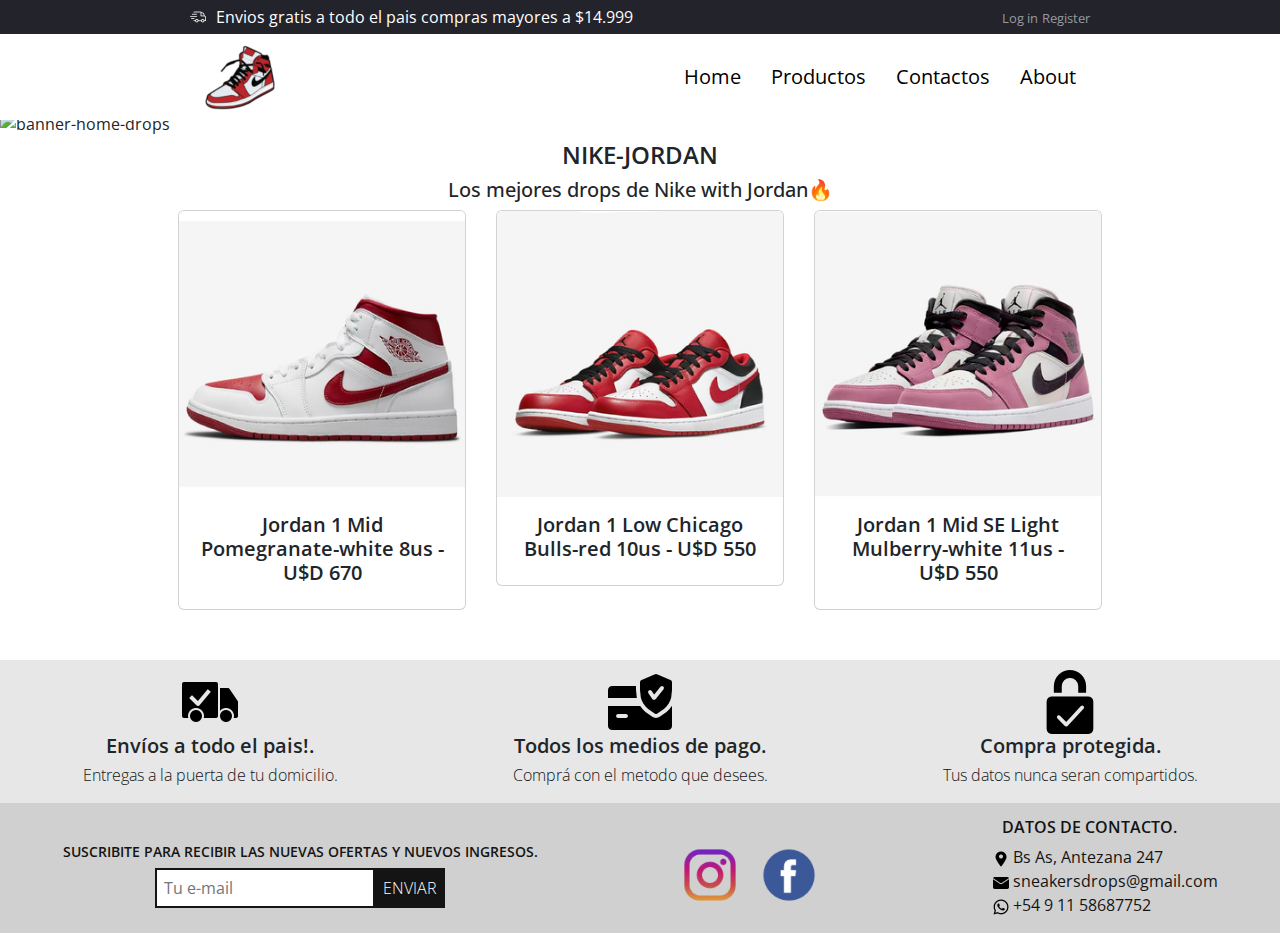
==== index.html @ fe42739c "agrego seccion news letters, redes y contactos en home" ====
<!DOCTYPE html>
<html lang="en">
<head>
    <meta charset="UTF-8">
    <meta http-equiv="X-UA-Compatible" content="IE=edge">
    <meta name="viewport" content="width=device-width, initial-scale=1.0">
    <link href="https://fonts.googleapis.com/css2?family=Flamenco:wght@300&family=Lato:wght@100;300;400&family=Open+Sans:wght@300;400&family=Permanent+Marker&display=swap" rel="stylesheet">
    <link rel="stylesheet" href="bootstrap-5.2.0-dist/css/bootstrap.css">
    <link rel="stylesheet" href="style.css">
    <title>home</title>
</head>
<body>
    <header id="header-navbar">
        <div class="top-info">
            <div class="envios-top-info">
                <img class="img-top-info" src="./imagenes/img-top-info.png" alt="img-envios-top">
                <span class="texto-top-info"> Envios gratis a todo el pais compras mayores a $14.999</span>
            </div>
            <div>
                <a class="link-top-info" href="#">Log in</a>
                <a class="link-top-info" href="#">Register</a>
            </div>
        </div>
        <nav class="navbar padre-navbar navbar-expand-sm">    
                <a href="#">
                    <img class="logo-navbar" src="/imagenes/logo-sneaker.png" alt="logo-navbar">
                </a>
                <button class="navbar-toggler" type="button" data-bs-toggle="collapse" data-bs-target="#navbarToggleExternalContent" aria-controls="navbarToggleExternalContent" aria-expanded="false" aria-label="Toggle navigation">
                    <span class="navbar-toggler-icon"></span>
                </button>
                <div class="collapse navbar-collapse" id="navbarToggleExternalContent">
                    <div class="list-link-nav">
                        <a class="link-nav" href="#">Home</a>
                        <a class="link-nav" href="#">Productos</a>
                        <a class="link-nav" href="#">Contactos</a>
                        <a class="link-nav" href="#">About</a>
                    </div>
                </div>      
        </nav>    
    </header>
    <section id="banner">
        <img class="banner-home" src="./imagenes/Banner-drop.png" alt="banner-home-drops">
    </section>
    <section>
        <div id="articulos-home">
            <h4 class="titulo-articulos-home">NIKE-JORDAN</h4>
            <h5>Los mejores drops de Nike with Jordan🔥</h5>
            <div class="cards-articulos-home">
                <div class="card card-home">
                    <img src="./imagenes/jordan-1.jpg" class="card-img-top" alt="jordan-home-1">
                    <div class="card-body">
                      <h5 class="card-title text-card-home">Jordan 1 Mid Pomegranate-white 8us - U$D 670</h5>
                    </div>
                  </div>
                  <div class="card card-home">
                    <img src="./imagenes/jordan-2.jpg" class="card-img-top" alt="jordan-home-2">
                    <div class="card-body">
                      <h5 class="card-title text-card-home">Jordan 1 Low Chicago Bulls-red 10us - U$D 550</h5>
                    </div>
                  </div>
                  <div class="card card-home">
                    <img src="./imagenes/jordan-3.jpg" class="card-img-top" alt="jordan-home-3">
                    <div class="card-body">
                      <h5 class="card-title text-card-home">Jordan 1 Mid SE Light Mulberry-white 11us - U$D 550</h5>
                    </div>
                  </div>
            </div>
        </div>
    </section>
    <section>
        <div id="envios-pagos">
            <div class="items-envios-pagos">
                <img class="imagen-servicios-envios-pagos" src="./imagenes/envios2.png" alt="servicio-envio">
                <h5 class="titulo-servicios">
                    Envíos a todo el pais!.
                </h5>
                <h6>
                    Entregas a la puerta de tu domicilio.
                </h6>
            </div>
            <div class="items-envios-pagos">
                <img class="imagen-servicios-envios-pagos" src="./imagenes/payment.png" alt="servicio-pagos">
                <h5 class="titulo-servicios">
                    Todos los medios de pago.
                </h5>
                <h6>
                    Comprá con el metodo que desees.
                </h6>
            </div>
            <div class="items-envios-pagos">
                <img class="imagen-servicios-envios-pagos" src="./imagenes/candado.png" alt="compra-protegida">
                <h5 class="titulo-servicios">
                    Compra protegida.
                </h5>
                <h6>
                    Tus datos nunca seran compartidos.
                </h6>
            </div>
        </div>
    </section>
    <section>
        <div id="newsLetters-contacto">
            <form class="form-newsLetters">
                <h6 class="titulo-form-newsLetters">Suscribite para recibir las nuevas ofertas y nuevos ingresos.</h6>
                <div class="inputs-newsLetters">
                    <input type="email" name="e-mail" placeholder="Tu e-mail" class="form-email">
                    <input type="submit" value="Enviar" class="form-submit">
                </div>
            </form>
            <div class="redes-contactos">
                <a href="#">
                    <img class="imagen-redes" src="./imagenes/icono-instagram.png" alt="Instagram">
                </a>
                <a href="#">
                    <img class="imagen-redes" src="./imagenes/icono-facebook.png" alt="Facebook">
                </a>
            </div>
            <div class="seccion-contactos">
                <h6 class="titulo-contactos">Datos de contacto.</h6>
                <div class="datos-contacto">
                    <ul class="lista-contactos">
                        <li>
                            <a class="link-lista-contactos" href="https://goo.gl/maps/PjL22jZe5zYQckxB9" target="_blank">
                                <img src="./imagenes/icono-ubicacion.png" alt="direccion"> Bs As, Antezana 247
                            </a> 
                        </li>
                        <li>
                            <a class="link-lista-contactos" href="#">
                                <img src="./imagenes/icono-email.png" alt="Email"> sneakersdrops@gmail.com
                            </a>
                        </li>
                        <li>
                            <a class="link-lista-contactos" href="#">
                                <img src="./imagenes/icono-celular.png" alt="Telefono"> +54 9 11 58687752
                            </a>
                        </li>
                    </ul>
                </div>
            </div>
        </div>
    </section>
    <script src="https://cdn.jsdelivr.net/npm/@popperjs/core@2.11.5/dist/umd/popper.min.js" integrity="sha384-Xe+8cL9oJa6tN/veChSP7q+mnSPaj5Bcu9mPX5F5xIGE0DVittaqT5lorf0EI7Vk" crossorigin="anonymous"></script>
    <script src="https://cdn.jsdelivr.net/npm/bootstrap@5.2.0/dist/js/bootstrap.min.js" integrity="sha384-ODmDIVzN+pFdexxHEHFBQH3/9/vQ9uori45z4JjnFsRydbmQbmL5t1tQ0culUzyK" crossorigin="anonymous"></script>
</body>
</html>
---- style.css ----
*{
    margin: 0;
    padding: 0;
}

body{
    font-family: 'Open Sans', sans-serif;
    background-color: #fff;
}

.top-info{
    display: flex;
    flex-direction: column;
    align-items: center;
    justify-content: center;
    background-color: #23232c;
    color: #fff;
    width: 100%;
}

.envios-top-info{
    display: flex;
    flex-direction: column;
    align-items: center;
}

.img-top-info{
    height: 16px;
    width: 16px;
}

.texto-top-info{
    text-align: center;
}

.link-top-info{
    color: #d2d6d9ad;
    text-decoration: none;
    font-size: 13px;
}

.link-top-info:hover{
    text-decoration: underline;
    color: #d2d6d9ad;
}

#header-navbar{
    display: flex;
    flex-direction: column;
    align-items: center;
    justify-content: space-around;
    position: fixed;
    top: 0;
    z-index: 9999;
    width: 100%;
    background-color: #fff;
}

.padre-navbar{
    display: flex;
    flex-direction: row;
    justify-content: space-around;
    width: 100%;
}

.button-responsive{
    display: flex;
    flex-direction: column;
    align-items: center;
    justify-content: center;
}

.logo-navbar{
    object-fit: contain;
}

.list-link-nav{
    display: flex;
    flex-direction: column;
    align-items: center;
    justify-content: center;
    background-color: #fff;
}

.link-nav{
    display: flex;
    flex-direction: row;
    justify-content: end;
    text-decoration: none;
    color: #000;
    font-weight: 400;
    font-size: 20px;
}

.link-nav:hover{
    transition: all 0.5s linear;
    border-radius: 20px;
    padding: 5px;
    color: #ffffff;
    background-color: #dc3545;
    transform: scale(1.1);
}

#banner{
    margin-top: 150px;
}

.banner-home{
    height: 60%;
    width: 100%;
}

#articulos-home{
    display: flex;
    flex-direction: column;
    align-items: center;
    justify-content: center;
    text-align: center;
    margin-top: 5px;
}

.titulo-articulos-home{
    font-weight: 600;
}

.cards-articulos-home{
    display: flex;
    flex-direction: column;
    justify-content: center;
    align-items: center;
    gap: 30px;
}

.card-home{
    width: 80%;
}

.text-card-home{
    font-weight: 600;
}

#envios-pagos{
    display: flex;
    flex-direction: column;
    align-items: center;
    justify-content: center;
    margin-top: 15px;
    gap: 10px;
    background-color: #1414141a;
    width: 100%;
}

.items-envios-pagos{
    display: flex;
    align-items: center;
    flex-direction: column;
}

.titulo-servicios{
    font-weight: 600;
}

.items-envios-pagos h6{
    color: #141414;
    font-weight: 200;
}

#newsLetters-contacto{
    display: flex;
    flex-direction: column;
    align-items: center;
    justify-content: center;
    background-color: #14141433;
    padding-top: 10px;
    gap: 15px;
}

.form-newsLetters{
    display: flex;
    flex-direction: column;
    align-items: center;
    justify-content: center;
}

.titulo-form-newsLetters{
    font-weight: 600;
    color: #141414;
    font-size: 0.9rem;
    text-align: center;
    text-transform: uppercase;
}

.inputs-newsLetters{
    display: flex;
    flex-direction: row;
    align-items: center;
    justify-content: center;
}

.form-email{
    color: #141414;
    background-color: #fff;
    border: 2px solid #141414;
    height: 40px;
    padding: 7px;
}

.form-submit{
    font-weight: 200;
    text-transform: uppercase;
    padding: 7px;
    color: #fff;
    background-color: #141414;
    border: 1px solid #141414;
}

.redes-contactos{
    display: flex;
    flex-direction: row;
    justify-content: center;
    align-items: center;
    gap: 15px;
}

.imagen-redes{
    transform: scale(0.8);
}

.imagen-redes:hover{
    transform: scale(1);
    transition: all 0.7s ease;
}

.seccion-contactos{
    display: flex;
    flex-direction: column;
    align-items: center;
}

.titulo-contactos{
    color: #141414;
    font-weight: 600;
    text-transform: uppercase;
}

.lista-contactos{
    list-style-type: none;
}

.link-lista-contactos{
    text-decoration: none;
    color: #141414
}

.link-lista-contactos:hover{
    text-decoration: underline;
    color: #141414;
}


@media (min-width: 1024px){
    .top-info{
        flex-direction: row;
        justify-content: space-around;
        padding: 5px;
    }
    .envios-top-info{
        flex-direction: row;
        gap: 10px;
    }
    .cards-articulos-home{
        flex-direction: row;
        align-items: flex-start;
        margin-bottom: 50px;
    }
    #newsLetters-contacto{
        flex-direction: row;
        padding-top: 15px;
        justify-content: space-around;
    }
}

@media (min-width: 576px){
    .navbar-collapse{
        flex-grow: 0;
    }
    .list-link-nav{
        flex-direction: row;
        gap: 30px;
    }
    #banner{
        margin-top: 110px;
    }
    #envios-pagos{
        flex-direction: row;
        justify-content: space-around;
        padding: 10px 0px;
        margin-top: 0px;
    }
}

@media (max-width: 478px){
    #banner{
        margin-top: 175px;
    }
}

@media (min-width: 500px){
    .card-home{
        width: 18rem;
    }
}

@media (max-width: 300px){
    .inputs-newsLetters{
        flex-direction: column;
    }
}

@media (max-width: 250px){
    .link-lista-contactos{
        font-size: 0.75rem;
    }
    .imagen-redes{
        transform: scale(0.5);
    }
    .imagen-redes:hover{
        transform: scale(0.7);
    }
}

@media(max-width: 225px){
    .form-email{
        width: 90%;
    }
}

@media (max-width: 210px){
    #banner{
        margin-top: 200px;
    }
    #articulos-home{
        align-items: inherit;
    }
    .link-lista-contactos{
        font-size: 0.5rem;
        text-align: center;
        font-weight: 600;
    }
}

@media (max-width: 165px){
    #banner{
        margin-top: 225px;
    }
    .imagen-redes{
        width: 90%;
    }
}

@media (max-width: 150px){
    #banner{
        margin-top: 260px;
    }
}
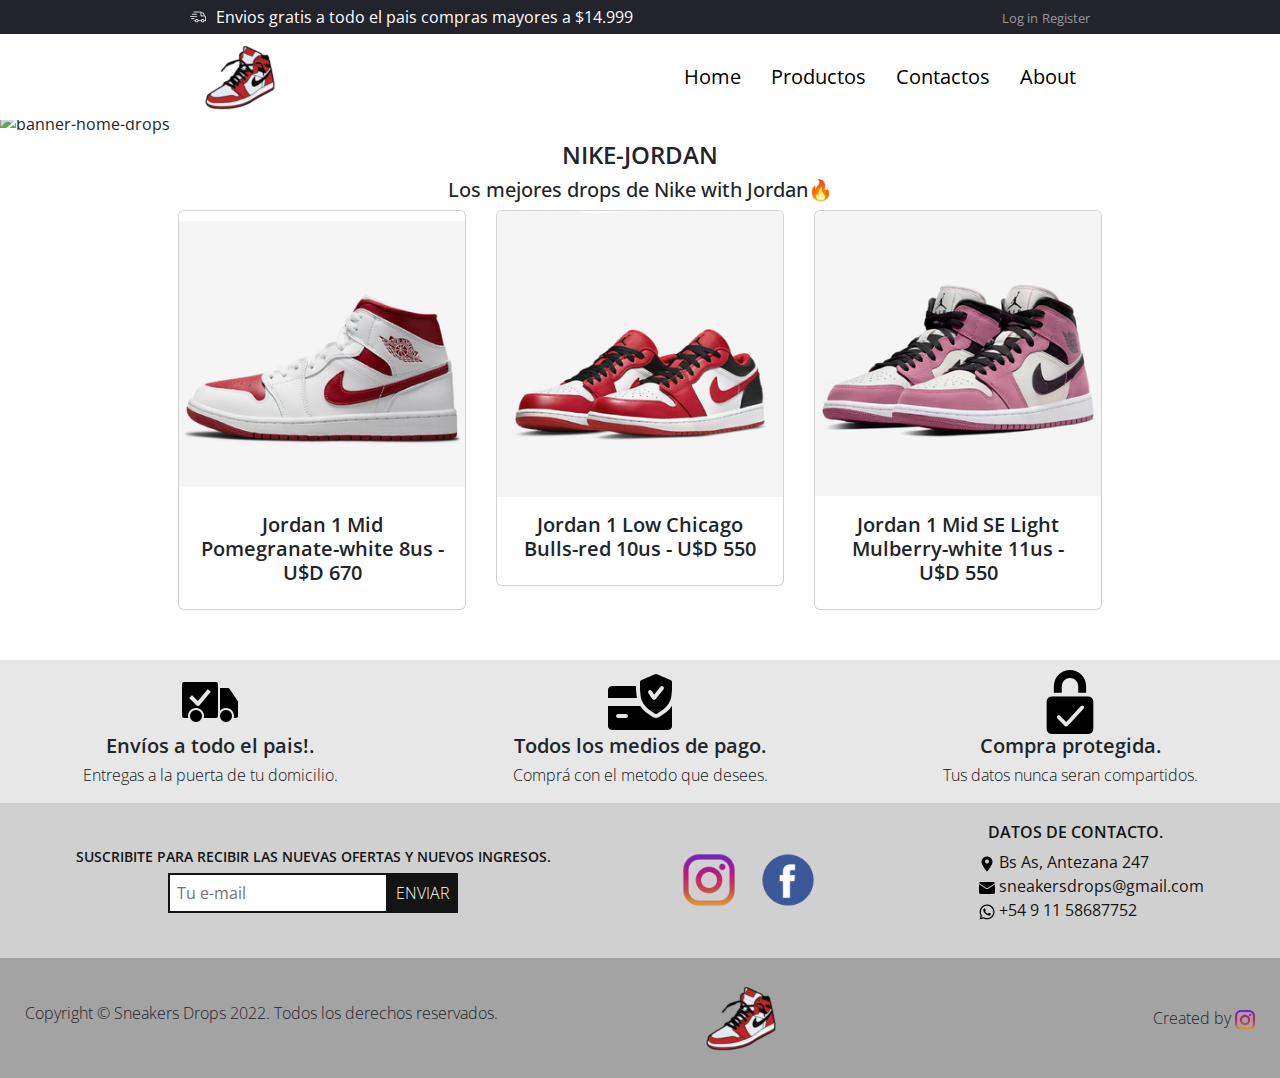
==== commit 8f461942: "agrego footer" ====
--- a/index.html
+++ b/index.html
@@ -139,6 +139,17 @@
             </div>
         </div>
     </section>
+    <footer>
+        <div id="footer">
+            <h6 class="texto-footer">
+                Copyright © Sneakers Drops 2022. Todos los derechos reservados.
+            </h6>
+            <img class="icono-sneaker-footer" src="./imagenes/logo-sneaker.png" alt="logo-sneaker-footer">
+            <a class="link-instagram-footer" href="instagram.com/rmarcos.27">
+                Created by <img class="icono-instagram-footer" src="./imagenes/icono-instagram.png" alt="icono-instagram">
+            </a>
+        </div>
+    </footer>
     <script src="https://cdn.jsdelivr.net/npm/@popperjs/core@2.11.5/dist/umd/popper.min.js" integrity="sha384-Xe+8cL9oJa6tN/veChSP7q+mnSPaj5Bcu9mPX5F5xIGE0DVittaqT5lorf0EI7Vk" crossorigin="anonymous"></script>
     <script src="https://cdn.jsdelivr.net/npm/bootstrap@5.2.0/dist/js/bootstrap.min.js" integrity="sha384-ODmDIVzN+pFdexxHEHFBQH3/9/vQ9uori45z4JjnFsRydbmQbmL5t1tQ0culUzyK" crossorigin="anonymous"></script>
 </body>
--- a/style.css
+++ b/style.css
@@ -257,6 +257,36 @@
     color: #141414;
 }
 
+#footer{
+    display: flex;
+    flex-direction: column;
+    align-items: center;
+    justify-content: center;
+    background-color: #0000005c;
+    padding: 15px;
+}
+
+.texto-footer{
+    text-align: center;
+    font-weight: 200;
+    color: #23232c;
+}
+
+.link-instagram-footer{
+    text-decoration: none;
+    color: #23232c;
+    font-weight: 200;
+}
+
+.link-instagram-footer:hover{
+    color: #23232c;
+    text-decoration: underline;
+}
+
+.icono-instagram-footer{
+    height: 20px;
+    width: 20px;
+}
 
 @media (min-width: 1024px){
     .top-info{
@@ -277,6 +307,15 @@
         flex-direction: row;
         padding-top: 15px;
         justify-content: space-around;
+        padding: 20px;
+    }
+    #footer{
+        flex-direction: row;
+        justify-content: space-between;
+        padding: 25px;
+    }
+    .icono-sneaker-footer{
+        padding-right: 170px;
     }
 }
 
@@ -302,6 +341,9 @@
 @media (max-width: 478px){
     #banner{
         margin-top: 175px;
+    }
+    .imagen-redes{
+        transform: scale(0.65);
     }
 }
 
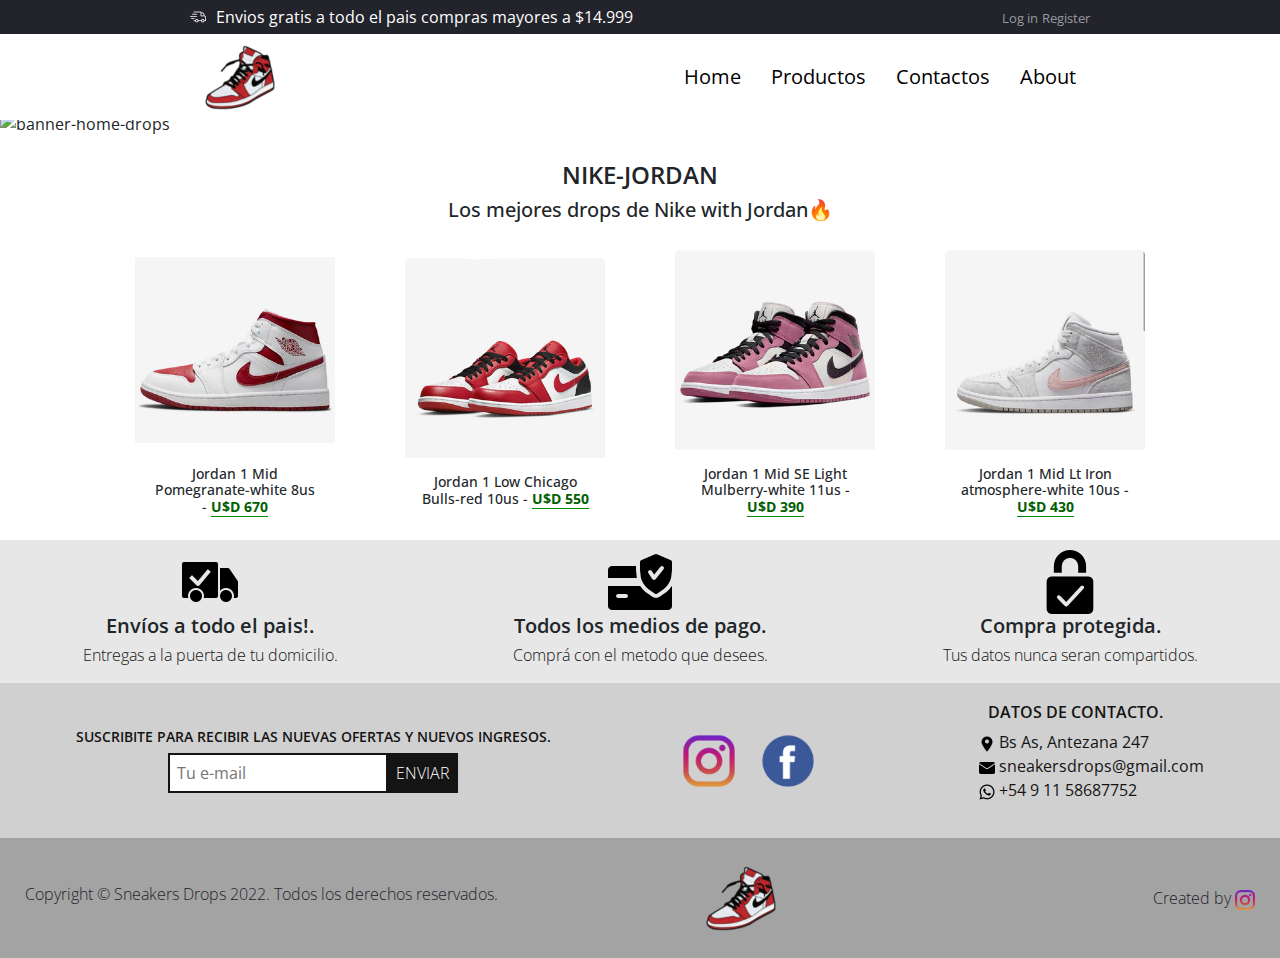
==== commit 2121e743: "modifico cards de articulos, agrego nueva pagina PRODUCTOS" ====
--- a/index.html
+++ b/index.html
@@ -45,23 +45,29 @@
         <div id="articulos-home">
             <h4 class="titulo-articulos-home">NIKE-JORDAN</h4>
             <h5>Los mejores drops de Nike with Jordan🔥</h5>
-            <div class="cards-articulos-home">
-                <div class="card card-home">
-                    <img src="./imagenes/jordan-1.jpg" class="card-img-top" alt="jordan-home-1">
+            <div class="seccion-cards-productos">
+                <div class="card card-productos">
+                    <img src="./imagenes/jordan-1.jpg" class="card-img-top" alt="jordan-1">
                     <div class="card-body">
-                      <h5 class="card-title text-card-home">Jordan 1 Mid Pomegranate-white 8us - U$D 670</h5>
+                      <h5 class="card-title titulo-card-productos">Jordan 1 Mid Pomegranate-white 8us - <span class="precio-sneaker">U$D 670</span></h5>
                     </div>
                   </div>
-                  <div class="card card-home">
-                    <img src="./imagenes/jordan-2.jpg" class="card-img-top" alt="jordan-home-2">
+                  <div class="card card-productos">
+                    <img src="./imagenes/jordan-2.jpg" class="card-img-top" alt="jordan-2">
                     <div class="card-body">
-                      <h5 class="card-title text-card-home">Jordan 1 Low Chicago Bulls-red 10us - U$D 550</h5>
+                        <h5 class="card-title titulo-card-productos">Jordan 1 Low Chicago Bulls-red 10us - <span class="precio-sneaker">U$D 550</span></h5>
                     </div>
                   </div>
-                  <div class="card card-home">
-                    <img src="./imagenes/jordan-3.jpg" class="card-img-top" alt="jordan-home-3">
+                  <div class="card card-productos">
+                    <img src="./imagenes/jordan-3.jpg" class="card-img-top" alt="jordan-3">
                     <div class="card-body">
-                      <h5 class="card-title text-card-home">Jordan 1 Mid SE Light Mulberry-white 11us - U$D 550</h5>
+                      <h5 class="card-title titulo-card-productos">Jordan 1 Mid SE Light Mulberry-white 11us - <span class="precio-sneaker">U$D 390</span></h5>
+                    </div>
+                  </div>
+                  <div class="card card-productos">
+                    <img src="./imagenes/jordan-4.jpg" class="card-img-top" alt="jordan-4">
+                    <div class="card-body">
+                      <h5 class="card-title titulo-card-productos">Jordan 1 Mid Lt Iron atmosphere-white 10us - <span class="precio-sneaker">U$D 430</span></h5>
                     </div>
                   </div>
             </div>
@@ -98,7 +104,7 @@
             </div>
         </div>
     </section>
-    <section>
+    <footer>
         <div id="newsLetters-contacto">
             <form class="form-newsLetters">
                 <h6 class="titulo-form-newsLetters">Suscribite para recibir las nuevas ofertas y nuevos ingresos.</h6>
@@ -138,14 +144,12 @@
                 </div>
             </div>
         </div>
-    </section>
-    <footer>
         <div id="footer">
             <h6 class="texto-footer">
                 Copyright © Sneakers Drops 2022. Todos los derechos reservados.
             </h6>
             <img class="icono-sneaker-footer" src="./imagenes/logo-sneaker.png" alt="logo-sneaker-footer">
-            <a class="link-instagram-footer" href="instagram.com/rmarcos.27">
+            <a class="link-instagram-footer" href="https://www.instagram.com/rmarcos.27/">
                 Created by <img class="icono-instagram-footer" src="./imagenes/icono-instagram.png" alt="icono-instagram">
             </a>
         </div>
--- a/style.css
+++ b/style.css
@@ -120,23 +120,32 @@
 }
 
 .titulo-articulos-home{
+    margin-top: 20px;
     font-weight: 600;
 }
 
-.cards-articulos-home{
-    display: flex;
-    flex-direction: column;
-    justify-content: center;
-    align-items: center;
-    gap: 30px;
-}
-
-.card-home{
-    width: 80%;
-}
-
-.text-card-home{
-    font-weight: 600;
+.seccion-cards-productos{
+    display: flex;
+    flex-wrap: wrap;
+    margin-top: 20px;
+    gap: 10px;
+    justify-content: center;
+    align-items: center;
+}
+
+.card-productos{
+    width: 140px;
+    border: none;
+}
+
+.titulo-card-productos{
+    font-size: 14px;
+}
+
+.precio-sneaker{
+    font-weight: 700;
+    border-bottom: 1px solid #008900;
+    color: #016001;
 }
 
 #envios-pagos{
@@ -288,6 +297,48 @@
     width: 20px;
 }
 
+.seccion-productos{
+    margin-top: 175px;
+    gap: 15px;
+}
+
+.titulo-seccion-productos{
+    font-weight: 200;
+    color: #141414;
+    font-size: 1.5rem;
+    text-align: center;
+    border-bottom: 1px solid #14141499;
+    padding-bottom: 10px;
+}
+
+.banner-productos-jordan{
+    width: 100%;
+    object-fit: contain;
+    margin-top: 20px;
+}
+
+.titulos-marcas-productos{
+    font-weight: 200;
+    color: #141414;
+    font-size: 1.5rem;
+    text-align: left;
+    border-bottom: 1px ridge #14141499;
+    padding-bottom: 10px;
+    margin-top: 25px;
+}
+
+.titulo-hype{
+    font-weight: 700;
+    font-size: 0.9rem;
+}
+
+.texto-uncoming{
+    font-size: 1.4rem;
+    font-weight: 700;
+    letter-spacing: 2px;
+    color: #000;
+}
+
 @media (min-width: 1024px){
     .top-info{
         flex-direction: row;
@@ -298,10 +349,14 @@
         flex-direction: row;
         gap: 10px;
     }
-    .cards-articulos-home{
-        flex-direction: row;
-        align-items: flex-start;
-        margin-bottom: 50px;
+    .seccion-cards-productos{
+        flex-direction: row;
+        align-items: center;
+        justify-content: center;
+        gap: 70px;
+    }
+    .card-productos{
+        width: 200px;
     }
     #newsLetters-contacto{
         flex-direction: row;
@@ -347,12 +402,6 @@
     }
 }
 
-@media (min-width: 500px){
-    .card-home{
-        width: 18rem;
-    }
-}
-
 @media (max-width: 300px){
     .inputs-newsLetters{
         flex-direction: column;
@@ -368,6 +417,12 @@
     }
     .imagen-redes:hover{
         transform: scale(0.7);
+    }
+    .texto-uncoming{
+        font-size: 1.1rem;
+    }
+    .items-envios-pagos{
+        width: 85px;
     }
 }
 
@@ -389,6 +444,15 @@
         text-align: center;
         font-weight: 600;
     }
+    .texto-uncoming{
+        font-size: 0.7rem;
+    }
+}
+
+@media(max-width: 170px){
+    .card-productos{
+        width: 120px;
+    }
 }
 
 @media (max-width: 165px){
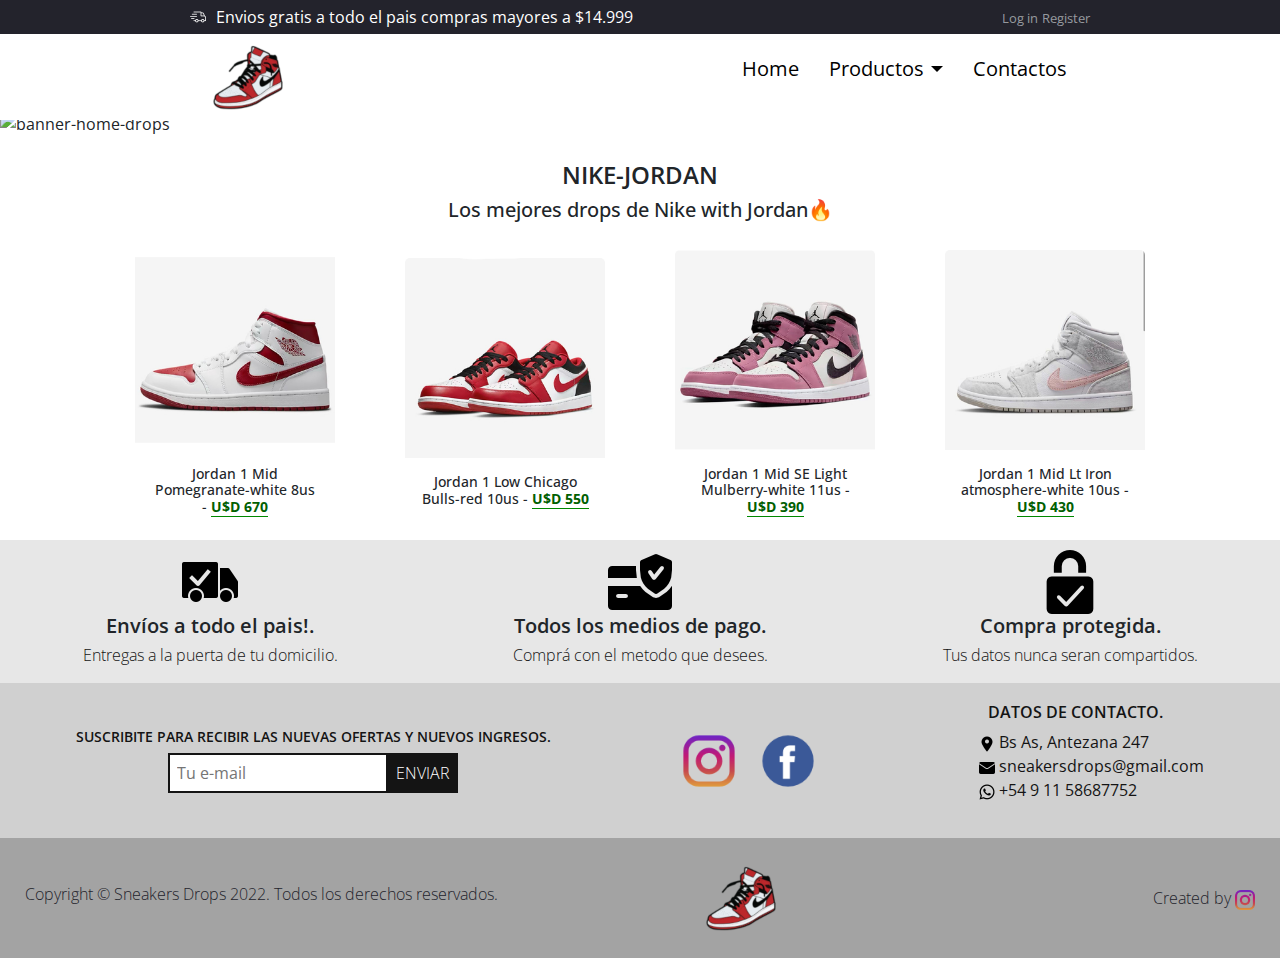
==== commit 2b350c49: "modifico navbar" ====
--- a/index.html
+++ b/index.html
@@ -22,20 +22,44 @@
             </div>
         </div>
         <nav class="navbar padre-navbar navbar-expand-sm">    
-                <a href="#">
-                    <img class="logo-navbar" src="/imagenes/logo-sneaker.png" alt="logo-navbar">
-                </a>
-                <button class="navbar-toggler" type="button" data-bs-toggle="collapse" data-bs-target="#navbarToggleExternalContent" aria-controls="navbarToggleExternalContent" aria-expanded="false" aria-label="Toggle navigation">
-                    <span class="navbar-toggler-icon"></span>
-                </button>
-                <div class="collapse navbar-collapse" id="navbarToggleExternalContent">
-                    <div class="list-link-nav">
-                        <a class="link-nav" href="#">Home</a>
-                        <a class="link-nav" href="#">Productos</a>
-                        <a class="link-nav" href="#">Contactos</a>
-                        <a class="link-nav" href="#">About</a>
-                    </div>
-                </div>      
+            <a href="index.html">
+                <img class="logo-navbar" src="/imagenes/logo-sneaker.png" alt="logo-navbar">
+            </a>
+            <button class="navbar-toggler" type="button" data-bs-toggle="collapse" data-bs-target="#navbarToggleExternalContent" aria-controls="navbarToggleExternalContent" aria-expanded="false" aria-label="Toggle navigation">
+                <span class="navbar-toggler-icon"></span>
+            </button>
+            <div class="collapse navbar-collapse" id="navbarToggleExternalContent">
+                <div>
+                    <ul class="list-link-nav">
+                        <li>
+                            <a class="link-nav" href="index.html">Home</a>
+                        </li>
+                        <div class="link-nav-drop dropdown">
+                            <a class="link-nav dropdown-toggle" href="#" role="button" data-bs-toggle="dropdown" aria-expanded="false">
+                              Productos
+                            </a>
+                          
+                            <ul class="dropdown-menu">
+                                <li>
+                                    <a class="dropdown-item" href="productos.html#jordanProductos">Jordan</a>
+                                </li>
+                                <li>
+                                    <a class="dropdown-item" href="productos.html#nikeProductos">Nike</a>
+                                </li>
+                                <li>
+                                    <a class="dropdown-item" href="productos.html#supremeProductos">Supreme</a>
+                                </li>
+                                <li>
+                                    <a class="dropdown-item" href="productos.html#vansProductos">Vans</a>
+                                </li>
+                            </ul>
+                          </div>
+                        <li>
+                            <a class="link-nav" href="#">Contactos</a>
+                        </li>
+                    </ul>
+                </div>
+            </div>      
         </nav>    
     </header>
     <section id="banner">
--- a/style.css
+++ b/style.css
@@ -80,6 +80,7 @@
     align-items: center;
     justify-content: center;
     background-color: #fff;
+    list-style-type: none;
 }
 
 .link-nav{
@@ -94,11 +95,40 @@
 
 .link-nav:hover{
     transition: all 0.5s linear;
-    border-radius: 20px;
-    padding: 5px;
-    color: #ffffff;
-    background-color: #dc3545;
-    transform: scale(1.1);
+    padding: 2px;
+    color: #dc3545;
+}
+
+.link-nav-drop.dropdown:hover .dropdown-menu {
+    display: block;
+    margin-top: auto;
+    position: absolute;
+}
+
+.dropdown-item:hover {
+    text-decoration: #dc3545;
+    color: #dc3545;
+    transition: 0.5s;
+    background-color: transparent;
+    transition: ease-in-out 350ms;
+}
+
+.dropdown-menu{
+    border-radius: 0;
+}
+
+.dropdown-item{
+    font-weight: 400;
+    color: #000;
+}
+
+.dropdown, .dropleft, .dropright, .dropup{
+    position: relative;
+}
+
+.dropdown-toggle::after{
+    margin: auto;
+    margin-left: 7px;
 }
 
 #banner{
@@ -426,16 +456,16 @@
     }
 }
 
-@media(max-width: 225px){
+@media(max-width: 230px){
+    #banner{
+        margin-top: 200px;
+    }
     .form-email{
         width: 90%;
     }
 }
 
 @media (max-width: 210px){
-    #banner{
-        margin-top: 200px;
-    }
     #articulos-home{
         align-items: inherit;
     }
@@ -447,6 +477,9 @@
     .texto-uncoming{
         font-size: 0.7rem;
     }
+    .list-link-nav{
+        padding-left: 0;
+    }
 }
 
 @media(max-width: 170px){
